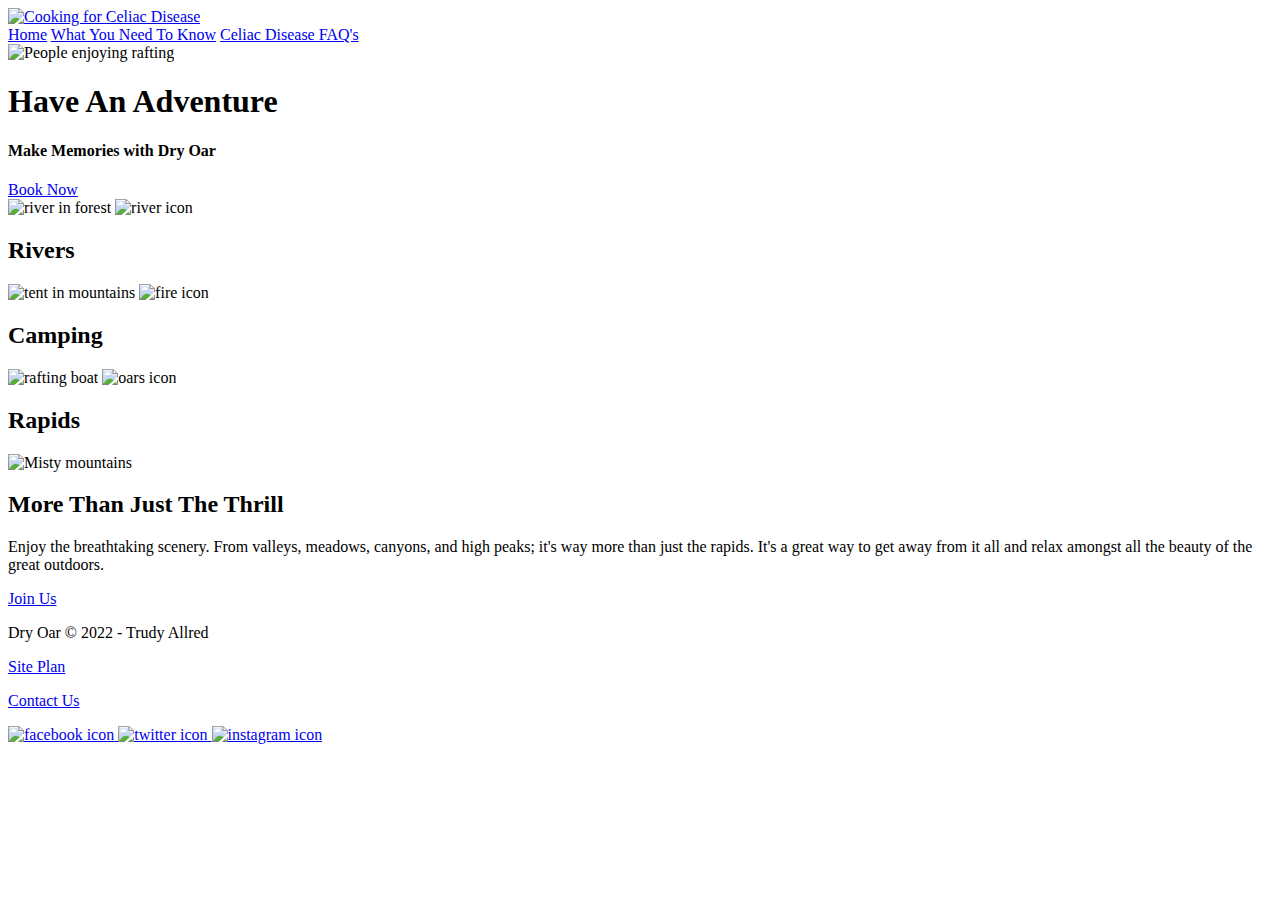
==== cookingcd/index.html @ da6ac1b8 "index creation" ====
<!DOCTYPE html>
<html lang="en">
<head>
    <meta charset="UTF-8">
    <meta http-equiv="X-UA-Compatible" content="IE=edge">
    <meta name="viewport" content="width=device-width, initial-scale=1.0">
    <title>Cooking for Celiac Disease</title>
    <link rel="stylesheet" href="styles/style.css">
</head> 
<body>
    <div id="content">
        <header>
            <a id="logo_link" href="index.html">
                <img class="logo" src="images/logo.png" alt="Cooking for Celiac Disease">
            </a>
            <nav>
                <a href="index.html">Home</a>
                <a href="what-you-need-to-know.html">What You Need To Know</a>
                <a href="celiac_disease-faqs.html">Celiac Disease FAQ's</a>
                <!-- <a href="contactus.html">Contact Us</a> -->
            </nav>
        </header>
        <div id="hero">
            <div id="hero-box">
                <img id="hero-img" src="images/hero.png" alt="People enjoying rafting">
            </div>
            <section id="hero-msg">
                <h1 class="home-title">Have An Adventure</h1>
                <h4>Make Memories with Dry Oar</h4>
                <div class="button-box">
                    <a class="book" href="contactus.html">Book Now</a>
                </div>
            </section>
        </div>
        <main class="home-grid">
            <section class="rivers-card">
                <img class="card-img" src="images/rivers.jpg" alt="river in forest">
                <img class="icon" src="images/river_icon.png" alt="river icon">
                <h2>Rivers</h2>
            </section>
            <section class="camping-card">
                <img class="card-img" src="images/camping.jpg" alt="tent in mountains">
                <img class="icon" src="images/fire_icon.png" alt="fire icon">
                <h2>Camping</h2>
            </section>
            <section class="rapids-card">
                <img class="card-img" src="images/rapids.jpg" alt="rafting boat">
                <img class="icon" src="images/oars_icon.png" alt="oars icon">
                <h2>Rapids</h2>
            </section> 
            <div id="background"></div>
            <img class="mountains" src="images/mountains.jpg" alt="Misty mountains">
            <section class="msg">
                <h2>More Than Just The Thrill</h2>
                <p>Enjoy the breathtaking scenery. From valleys, meadows, canyons, and high peaks; it's way more than just the rapids. It's a great way to get away from it all and relax amongst all the beauty of the great outdoors. </p>
                <a class="join" href="contactus.html">Join Us</a>
            </section>
        </main>
        <footer>
            <p>Dry Oar &copy; 2022 - Trudy Allred</p>
            <p><a href="site-plan-rafting.html">Site Plan</a></p>
            <p><a href="contactus.html">Contact Us</a></p>
            <div class="social">
                <a href="https://facebook.com" target="_blank">
                    <img src="images/facebook.png" alt="facebook icon">
                </a>
                <a href="https://twitter.com" target="_blank">
                    <img src="images/twitter.png" alt="twitter icon">
                </a>
                <a href="https://instagram.com" target="_blank">
                    <img src="images/instagram.png" alt="instagram icon">
                </a>
            </div>
        </footer>
    </div>
</body>
</html>
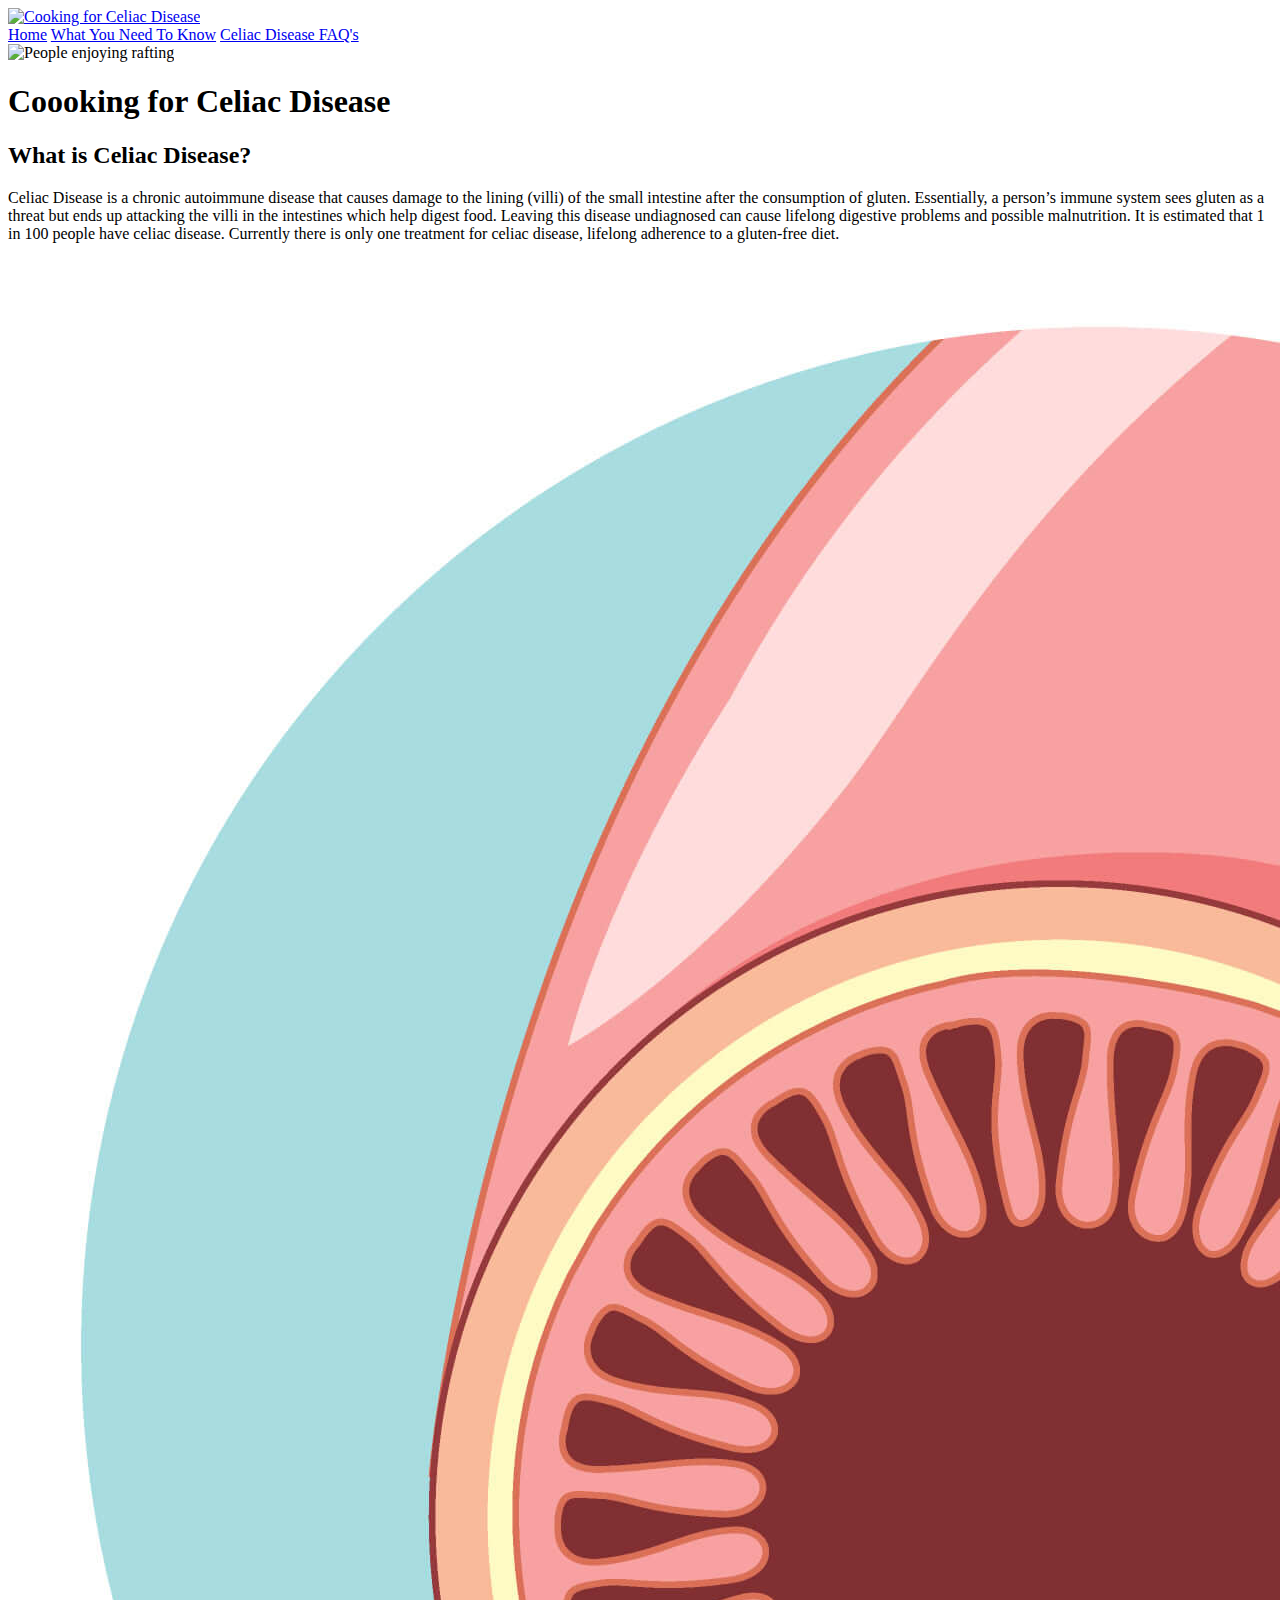
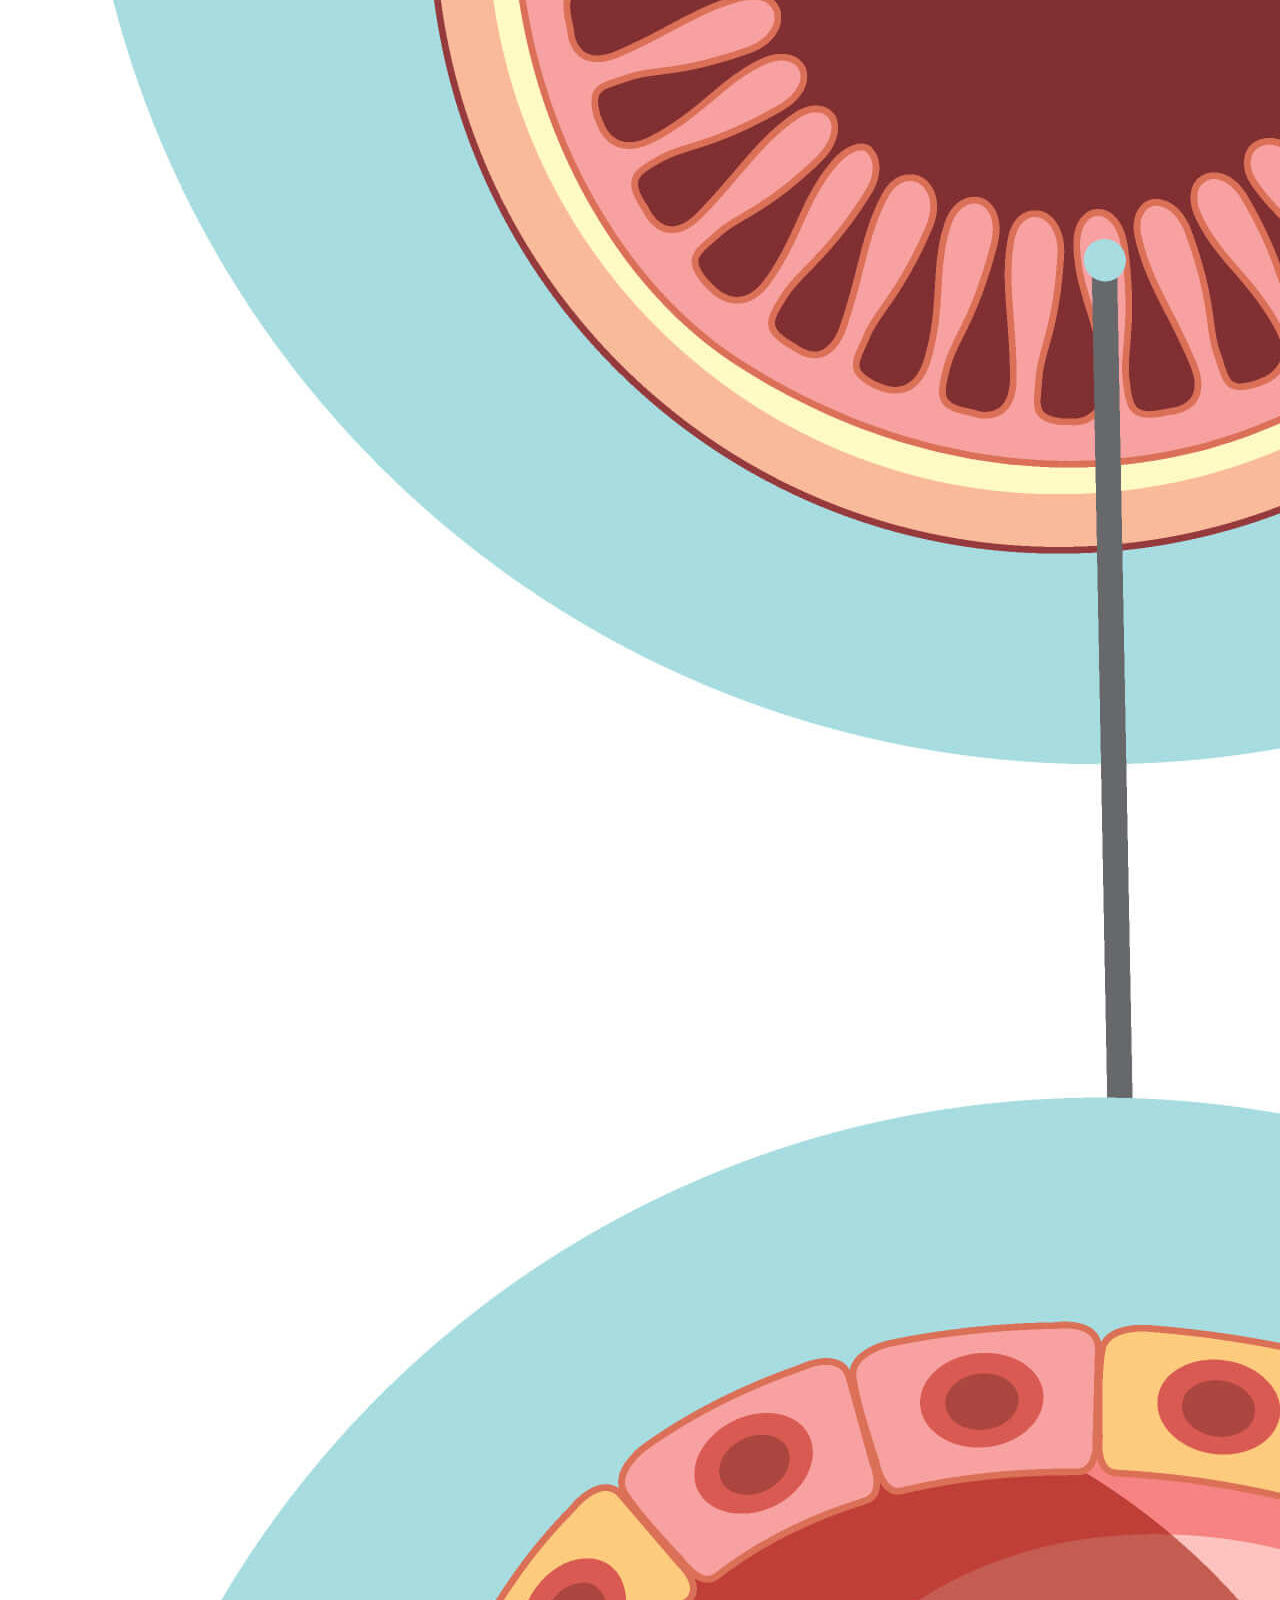
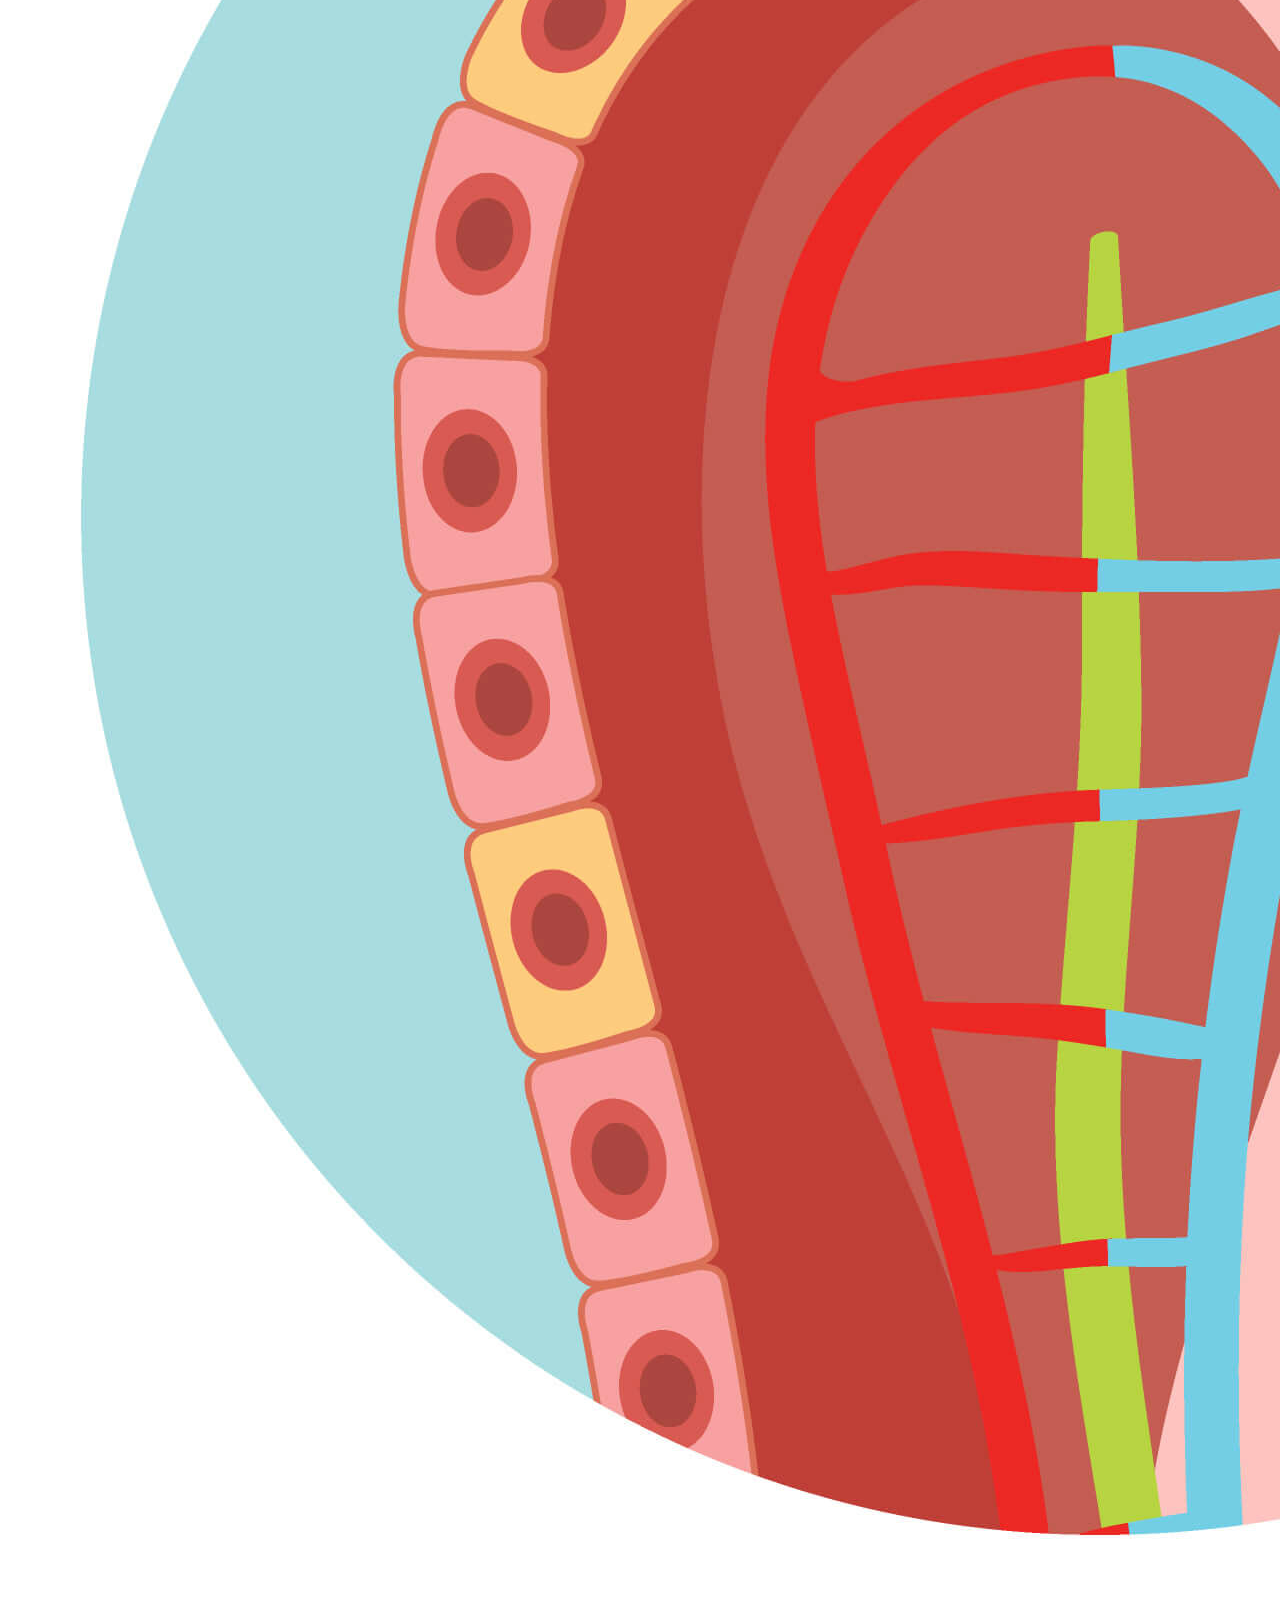
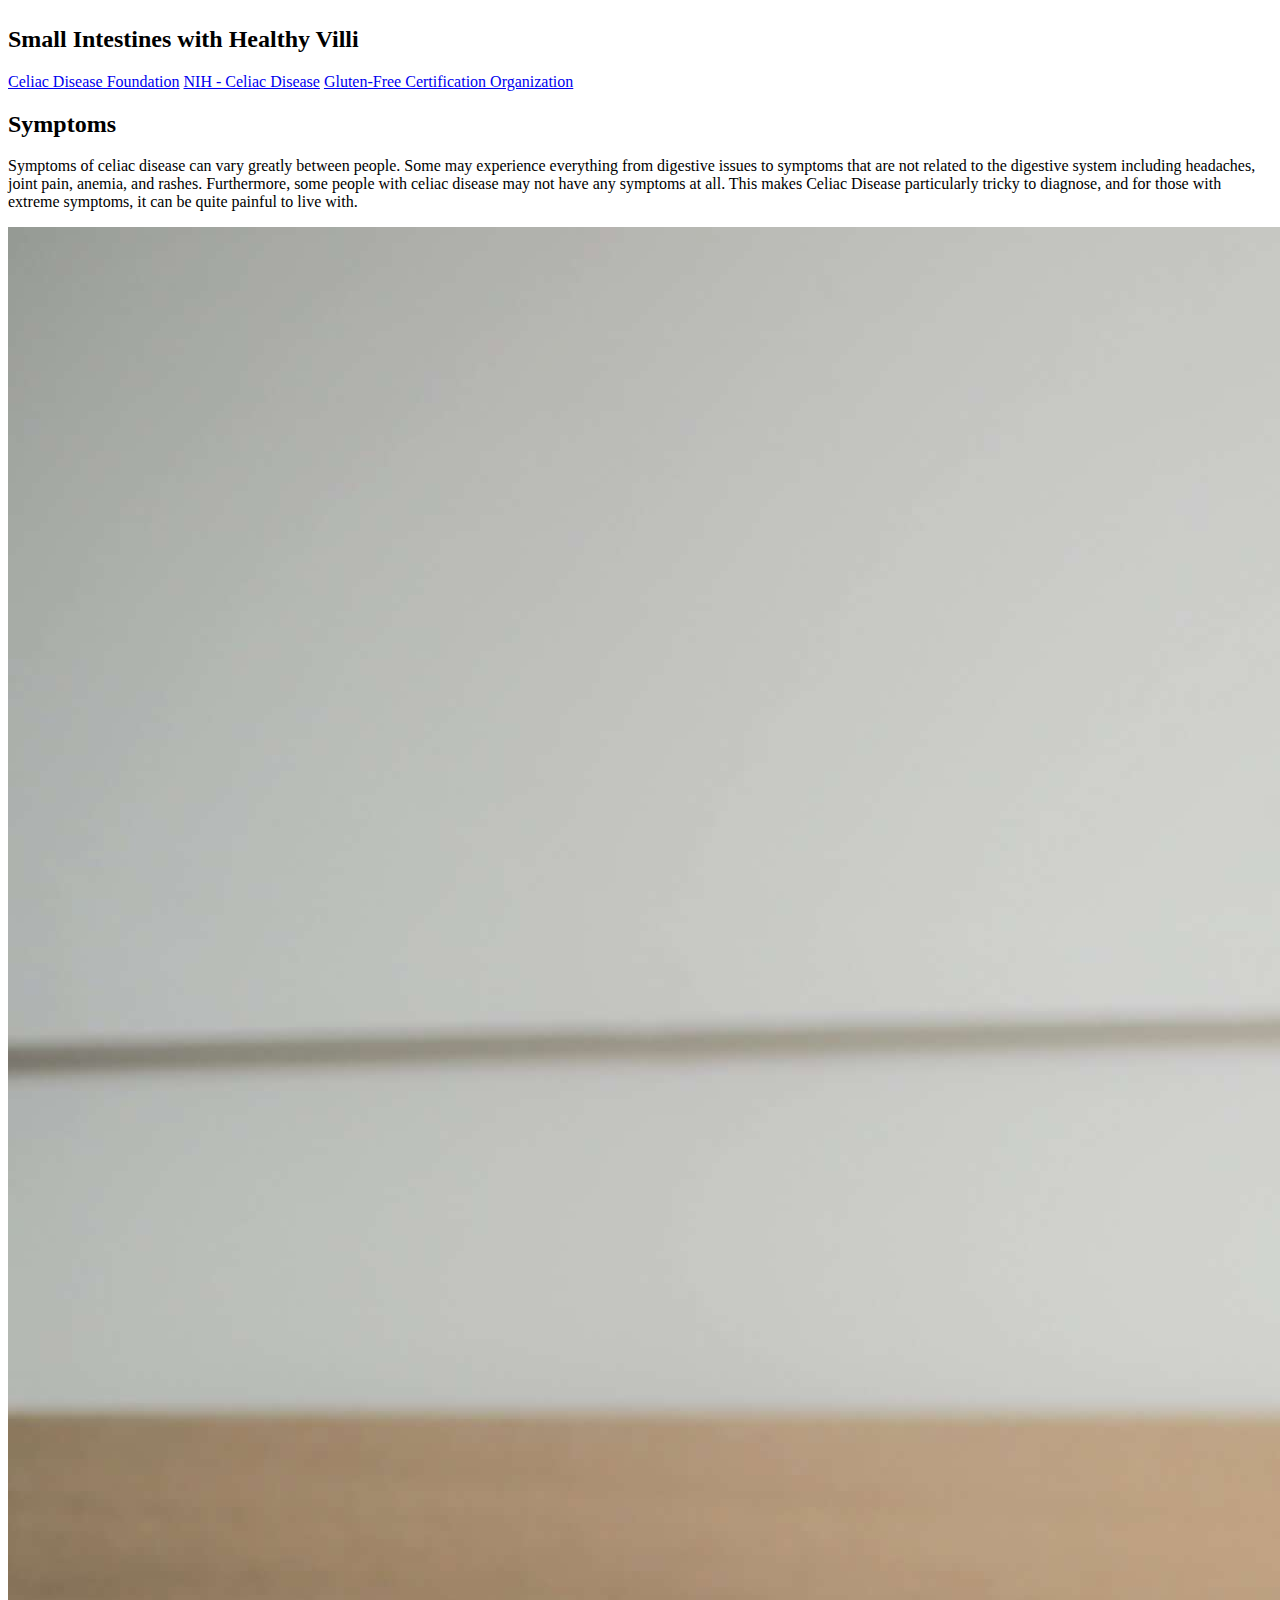
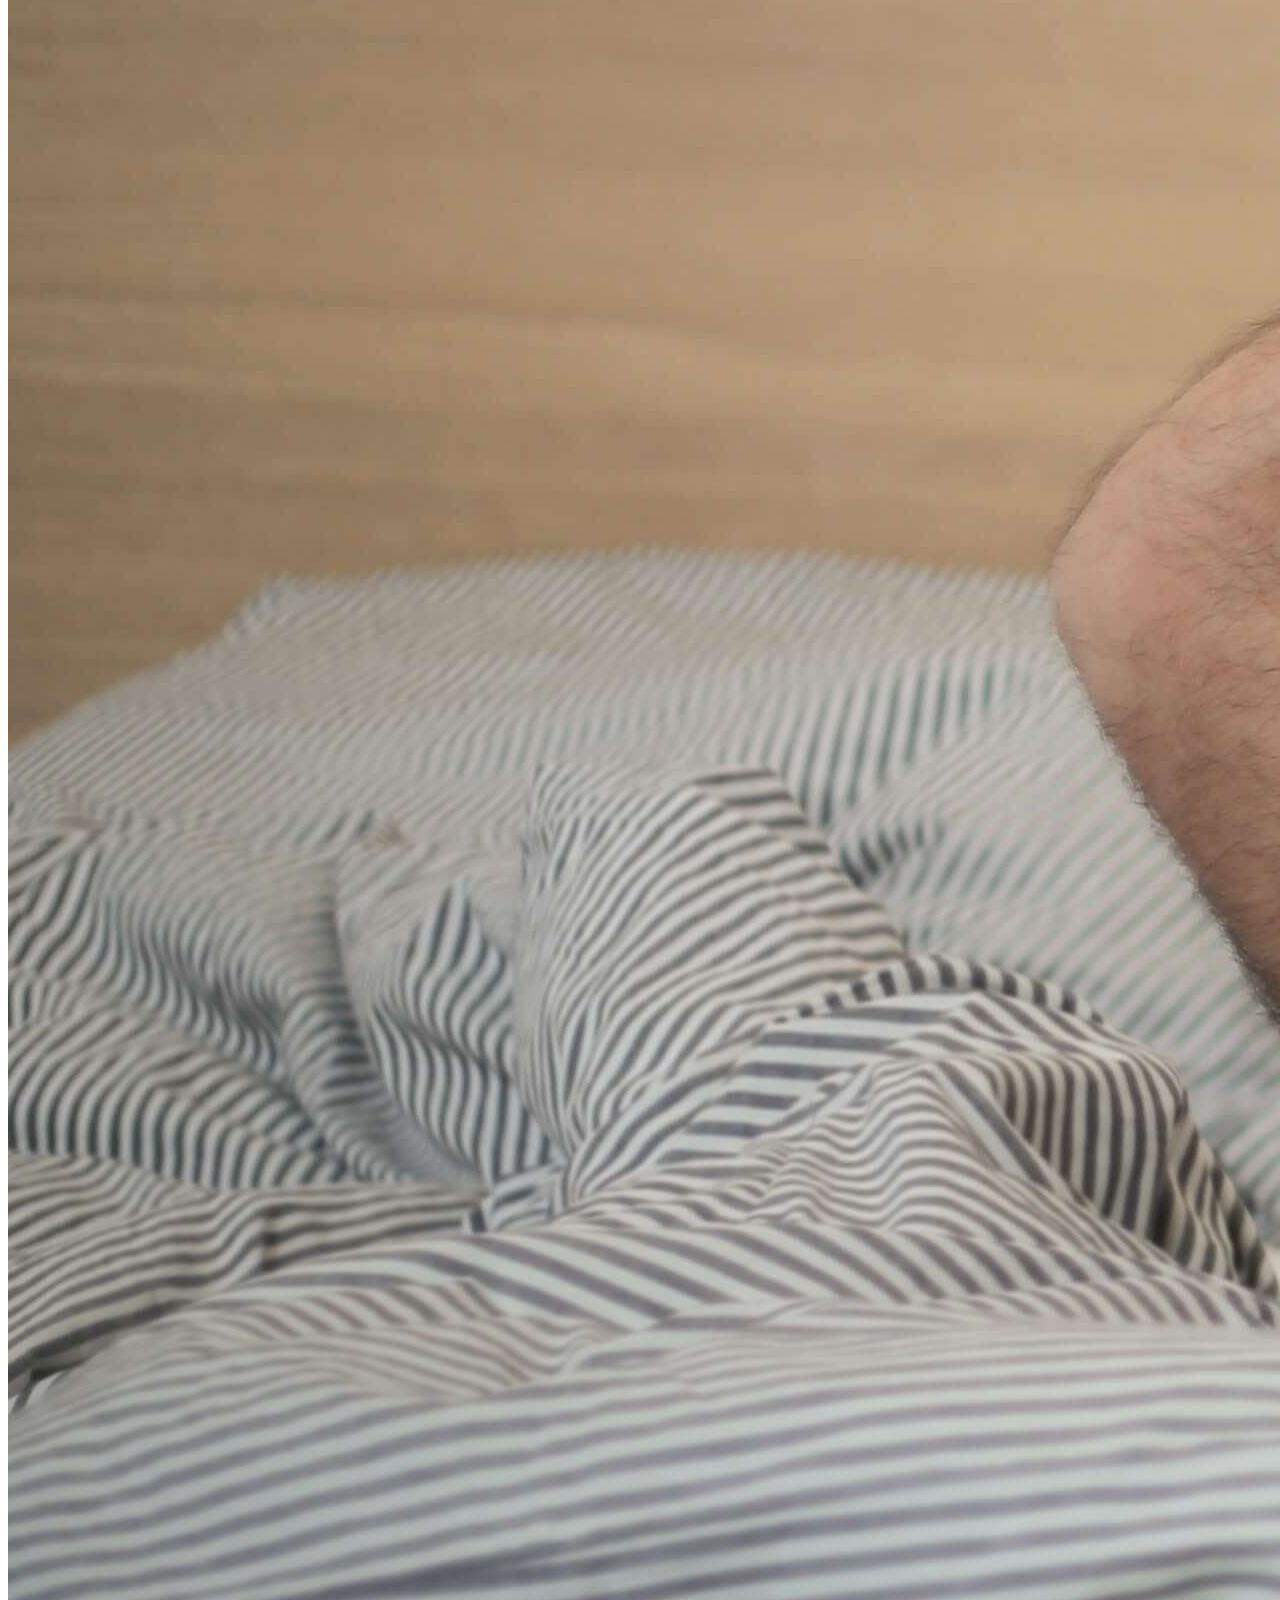
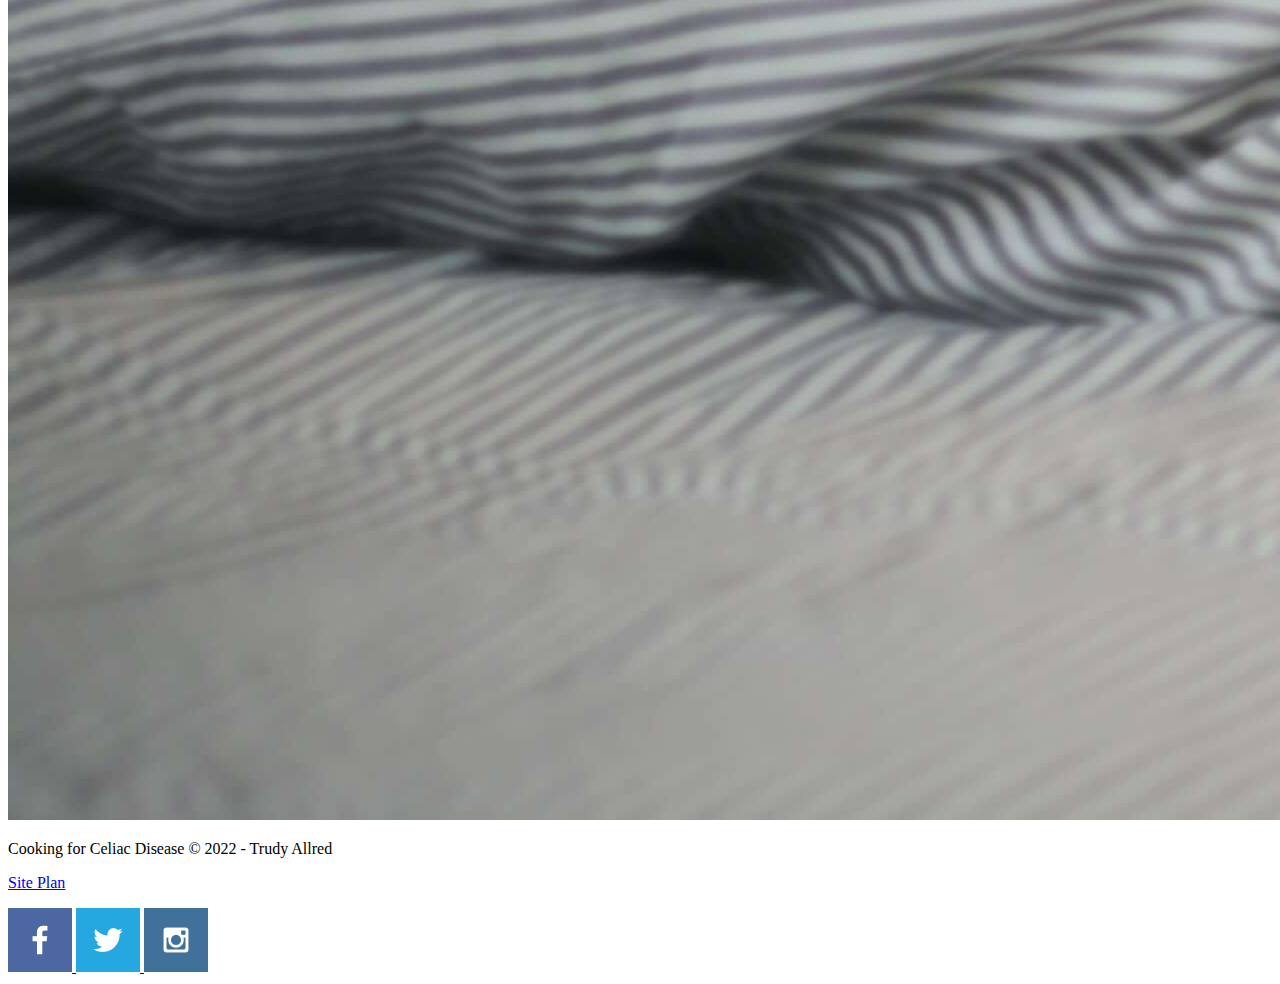
==== commit 31970da1: "HTML Home complete" ====
--- a/cookingcd/index.html
+++ b/cookingcd/index.html
@@ -11,7 +11,7 @@
     <div id="content">
         <header>
             <a id="logo_link" href="index.html">
-                <img class="logo" src="images/logo.png" alt="Cooking for Celiac Disease">
+                <img class="logo" src="images/logo.jpeg" alt="Cooking for Celiac Disease">
             </a>
             <nav>
                 <a href="index.html">Home</a>
@@ -22,44 +22,44 @@
         </header>
         <div id="hero">
             <div id="hero-box">
-                <img id="hero-img" src="images/hero.png" alt="People enjoying rafting">
+                <img id="hero-img" src="images/hero.jpg" alt="People enjoying rafting">
             </div>
             <section id="hero-msg">
-                <h1 class="home-title">Have An Adventure</h1>
-                <h4>Make Memories with Dry Oar</h4>
-                <div class="button-box">
-                    <a class="book" href="contactus.html">Book Now</a>
-                </div>
+                <h1 class="home-title">Coooking for Celiac Disease</h1>
             </section>
         </div>
         <main class="home-grid">
-            <section class="rivers-card">
-                <img class="card-img" src="images/rivers.jpg" alt="river in forest">
-                <img class="icon" src="images/river_icon.png" alt="river icon">
-                <h2>Rivers</h2>
+            <section class="msg">
+                <h2>What is Celiac Disease?</h2>
+                <p>Celiac Disease is a chronic autoimmune disease that causes damage to the lining (villi) of the small intestine after the consumption of gluten. 
+                    Essentially, a person’s immune system sees gluten as a threat but ends up attacking the villi in the intestines which help digest food.  
+                    Leaving this disease undiagnosed can cause lifelong digestive problems and possible malnutrition. It is estimated that 1 in 100 people have celiac disease. 
+                    Currently there is only one treatment for celiac disease, lifelong adherence to a gluten-free diet.
+                </p>
             </section>
-            <section class="camping-card">
-                <img class="card-img" src="images/camping.jpg" alt="tent in mountains">
-                <img class="icon" src="images/fire_icon.png" alt="fire icon">
-                <h2>Camping</h2>
+            <section class="celiacdisease-card">
+                <img class="card-img" src="images/celiacdisease.jpg" alt="Diagram small instestines with healthy villi">
+                <h2>Small Intestines with Healthy Villi</h2>
             </section>
-            <section class="rapids-card">
-                <img class="card-img" src="images/rapids.jpg" alt="rafting boat">
-                <img class="icon" src="images/oars_icon.png" alt="oars icon">
-                <h2>Rapids</h2>
-            </section> 
-            <div id="background"></div>
-            <img class="mountains" src="images/mountains.jpg" alt="Misty mountains">
+            <div class="links">
+                <a href="https://celiac.org/">Celiac Disease Foundation</a>
+                <a href="https://www.niddk.nih.gov/health-information/digestive-diseases/celiac-disease">NIH - Celiac Disease</a>
+                <a href="https://gfco.org/">Gluten-Free Certification Organization</a>
+            </div>
             <section class="msg">
-                <h2>More Than Just The Thrill</h2>
-                <p>Enjoy the breathtaking scenery. From valleys, meadows, canyons, and high peaks; it's way more than just the rapids. It's a great way to get away from it all and relax amongst all the beauty of the great outdoors. </p>
-                <a class="join" href="contactus.html">Join Us</a>
+                <h2>Symptoms</h2>
+                <p>Symptoms of celiac disease can vary greatly between people. 
+                    Some may experience everything from digestive issues to symptoms that are not related to the digestive system including headaches, 
+                    joint pain, anemia, and rashes. Furthermore, some people with celiac disease may not have any symptoms at all. 
+                    This makes Celiac Disease particularly tricky to diagnose, and for those with extreme symptoms, it can be quite painful to live with.</p>
             </section>
+            <div class="celiacdisease-card">
+                <img class="card-img" src="images/symptoms.jpg" alt="Person with Abdominal pain">
+            </div>
         </main>
         <footer>
-            <p>Dry Oar &copy; 2022 - Trudy Allred</p>
-            <p><a href="site-plan-rafting.html">Site Plan</a></p>
-            <p><a href="contactus.html">Contact Us</a></p>
+            <p>Cooking for Celiac Disease &copy; 2022 - Trudy Allred</p>
+            <p><a href="site-plan.html">Site Plan</a></p>
             <div class="social">
                 <a href="https://facebook.com" target="_blank">
                     <img src="images/facebook.png" alt="facebook icon">
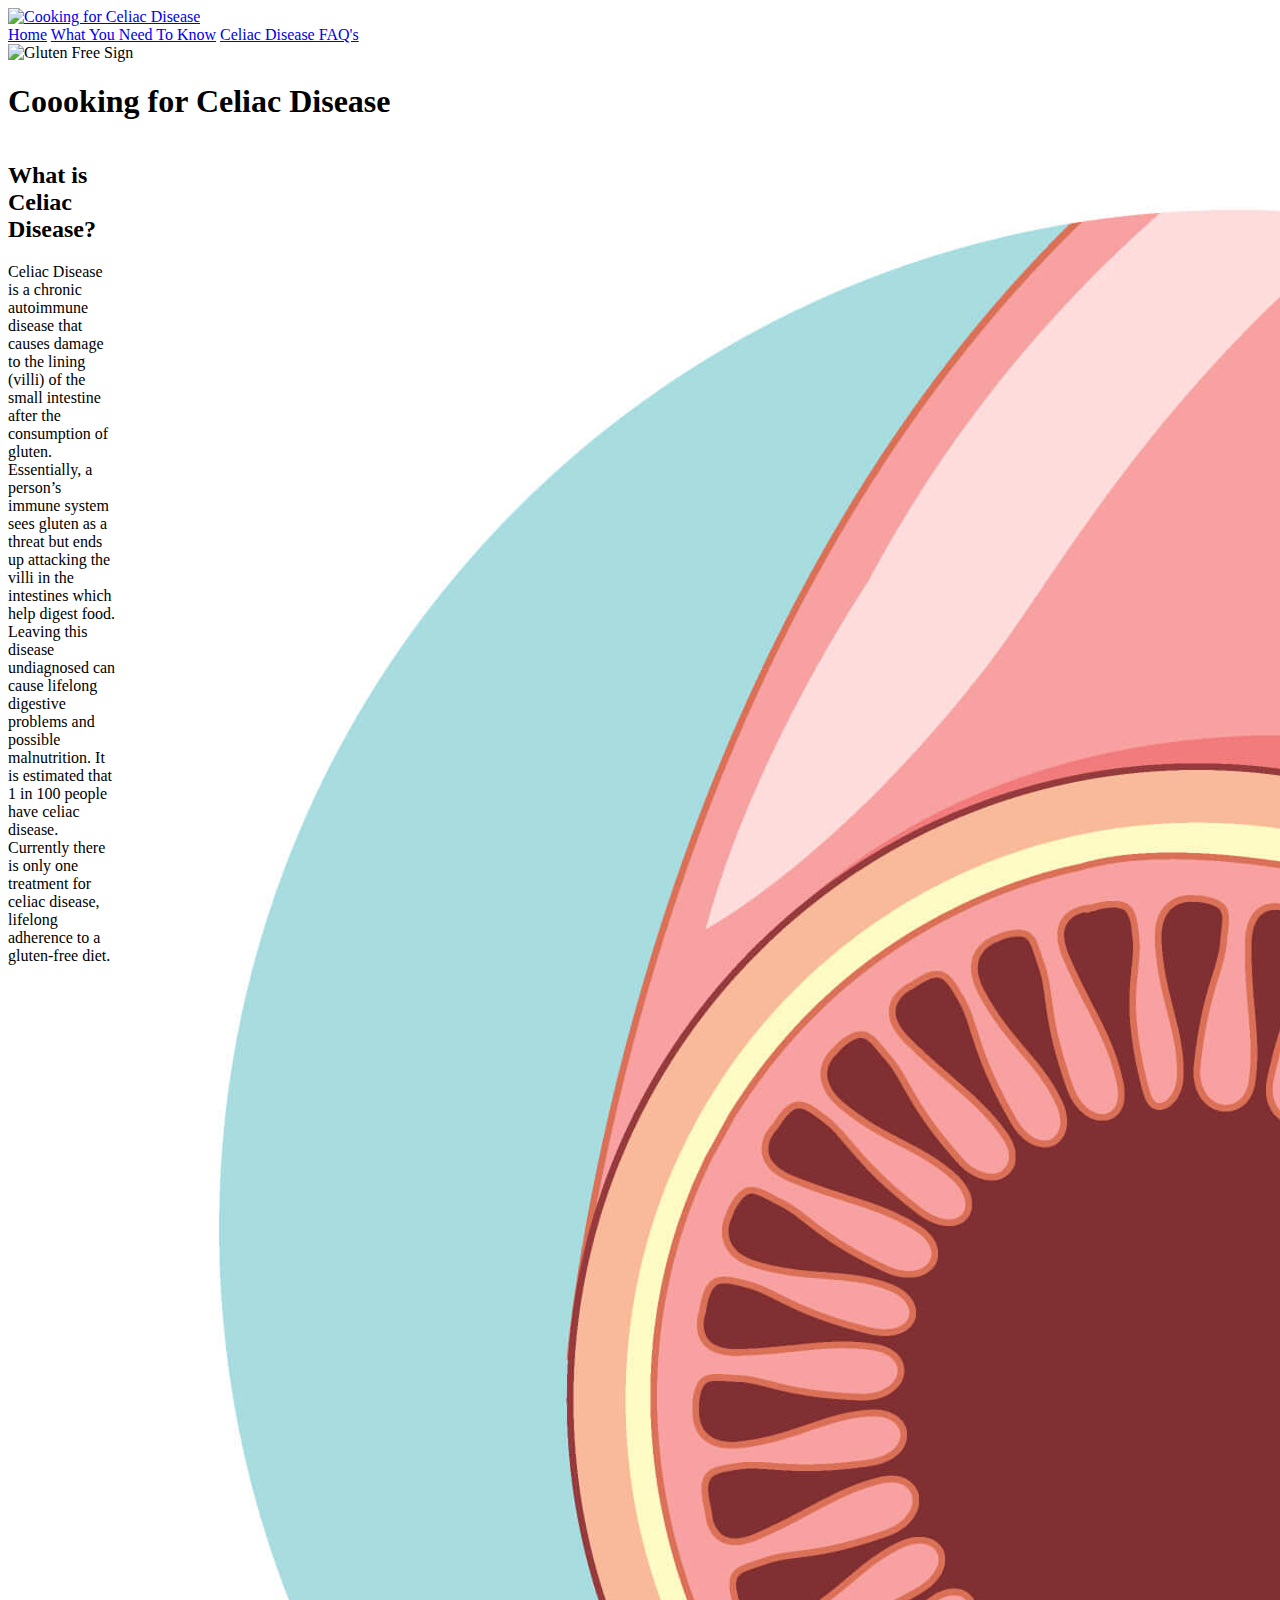
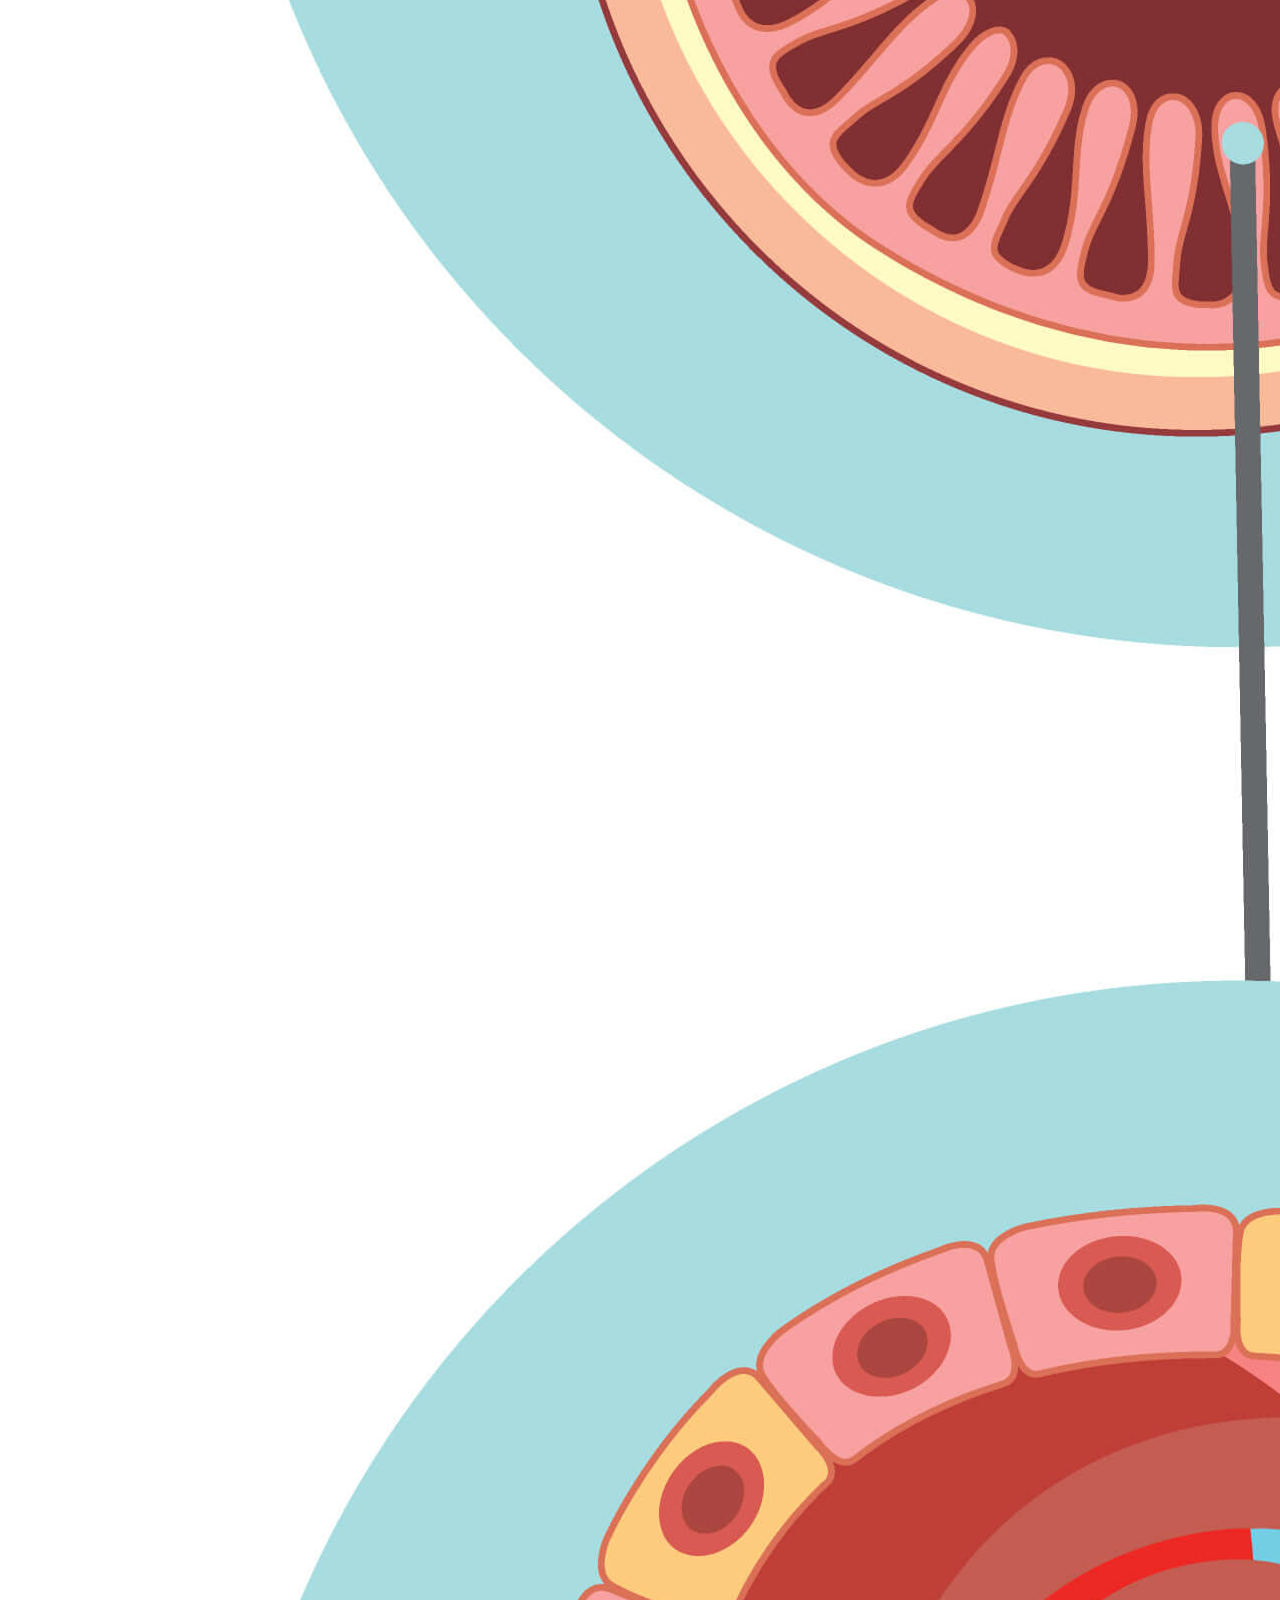
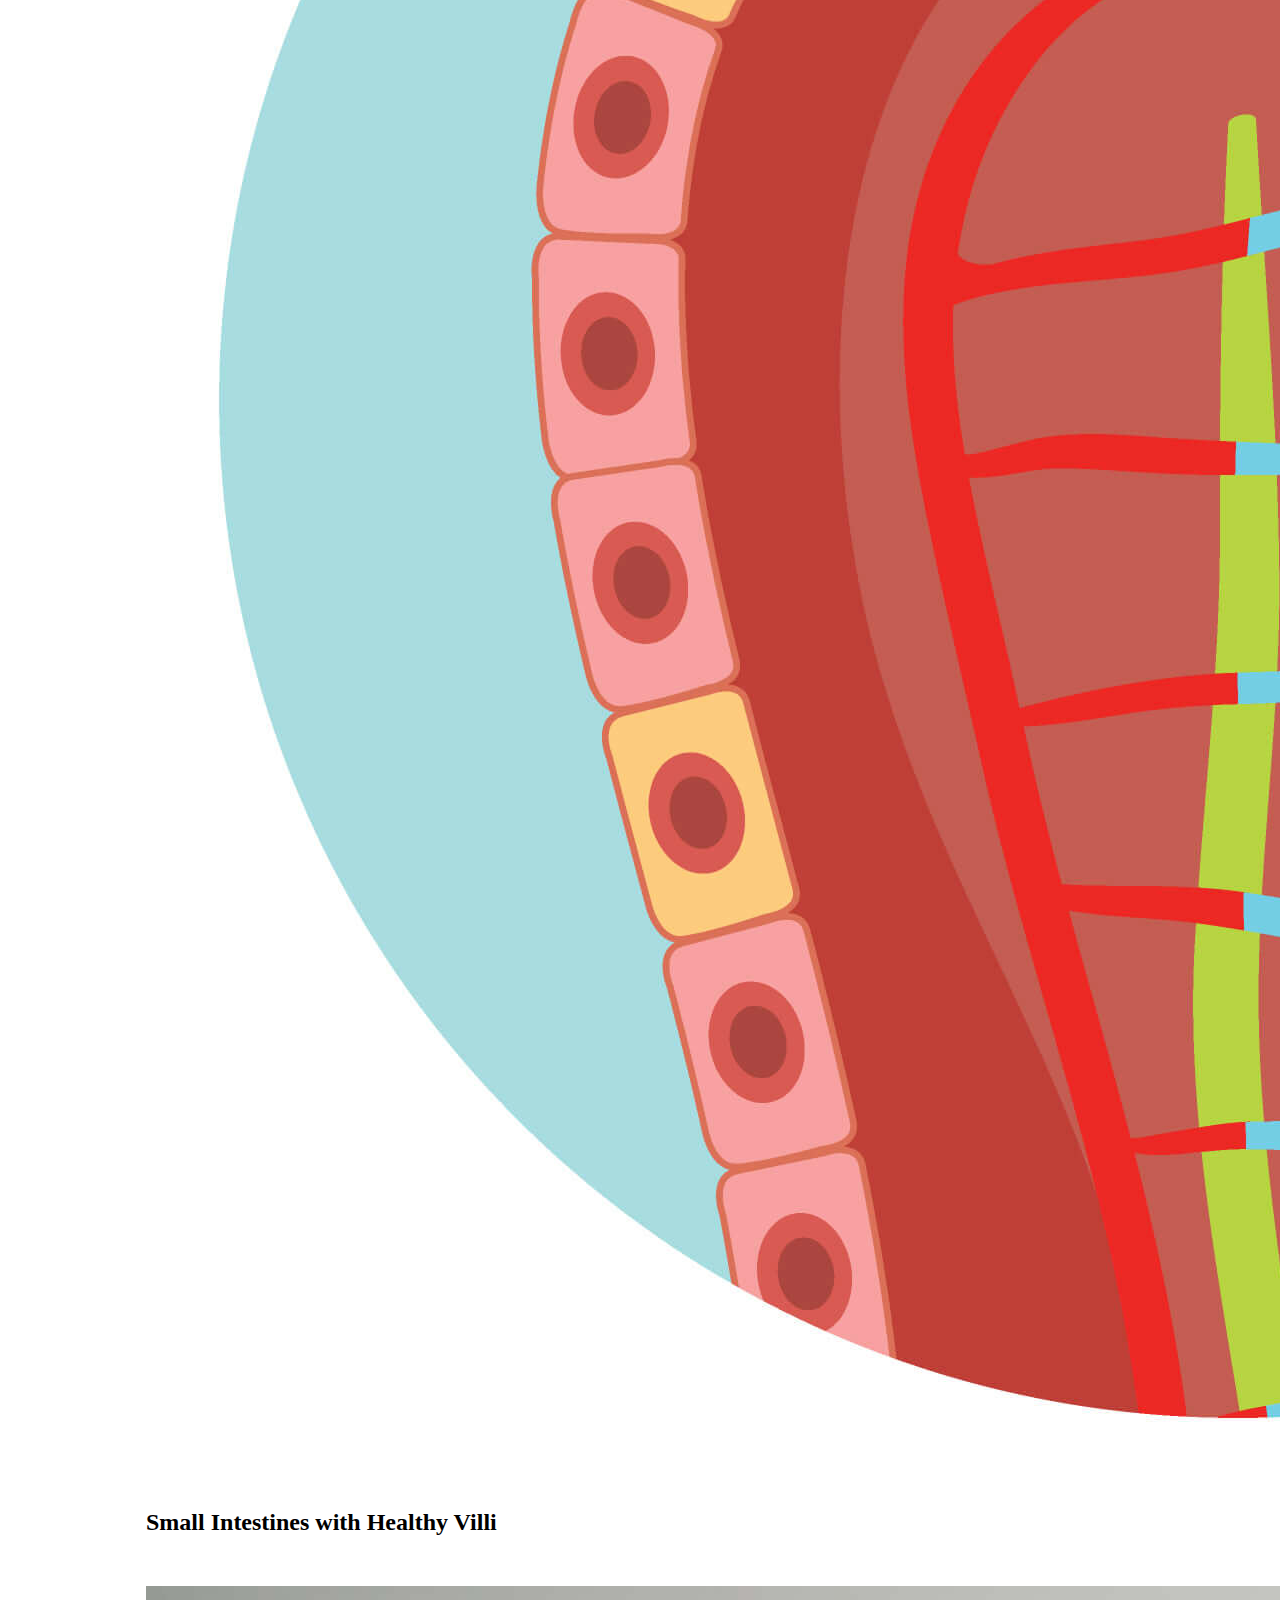
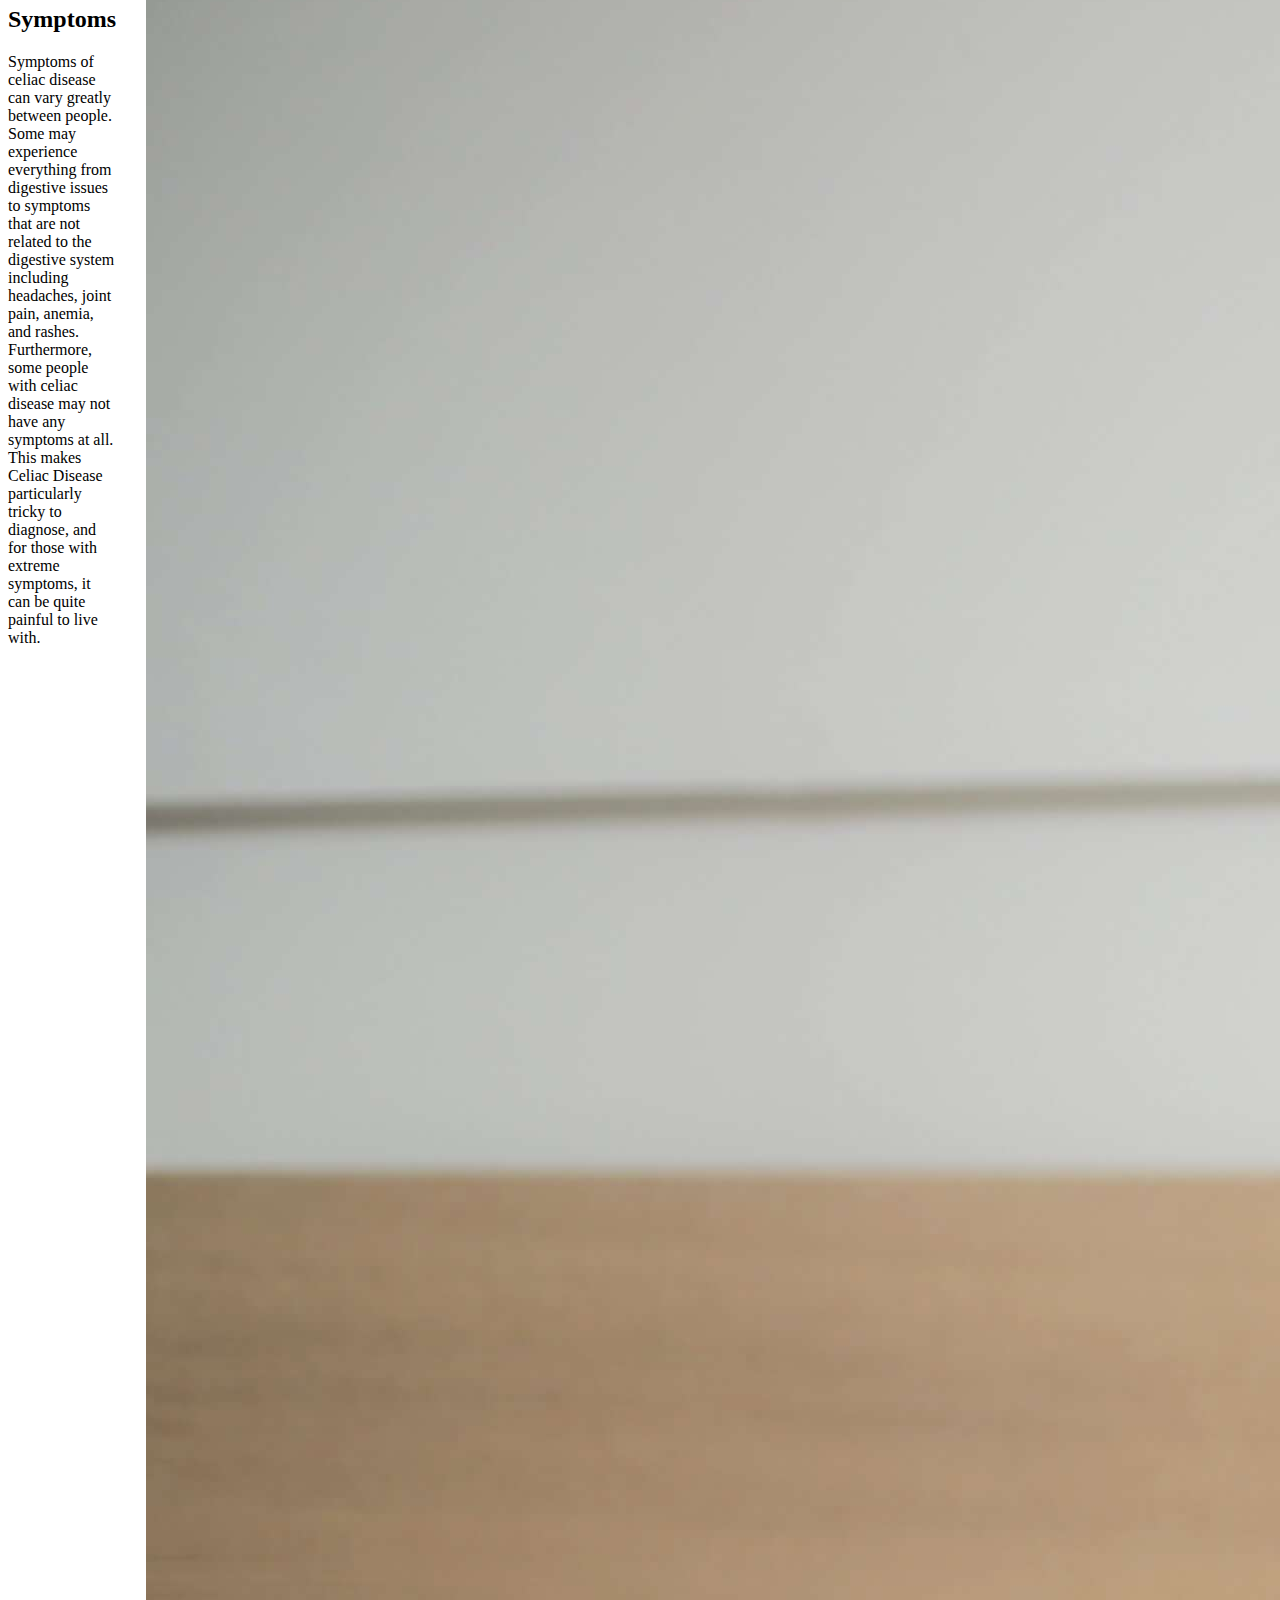
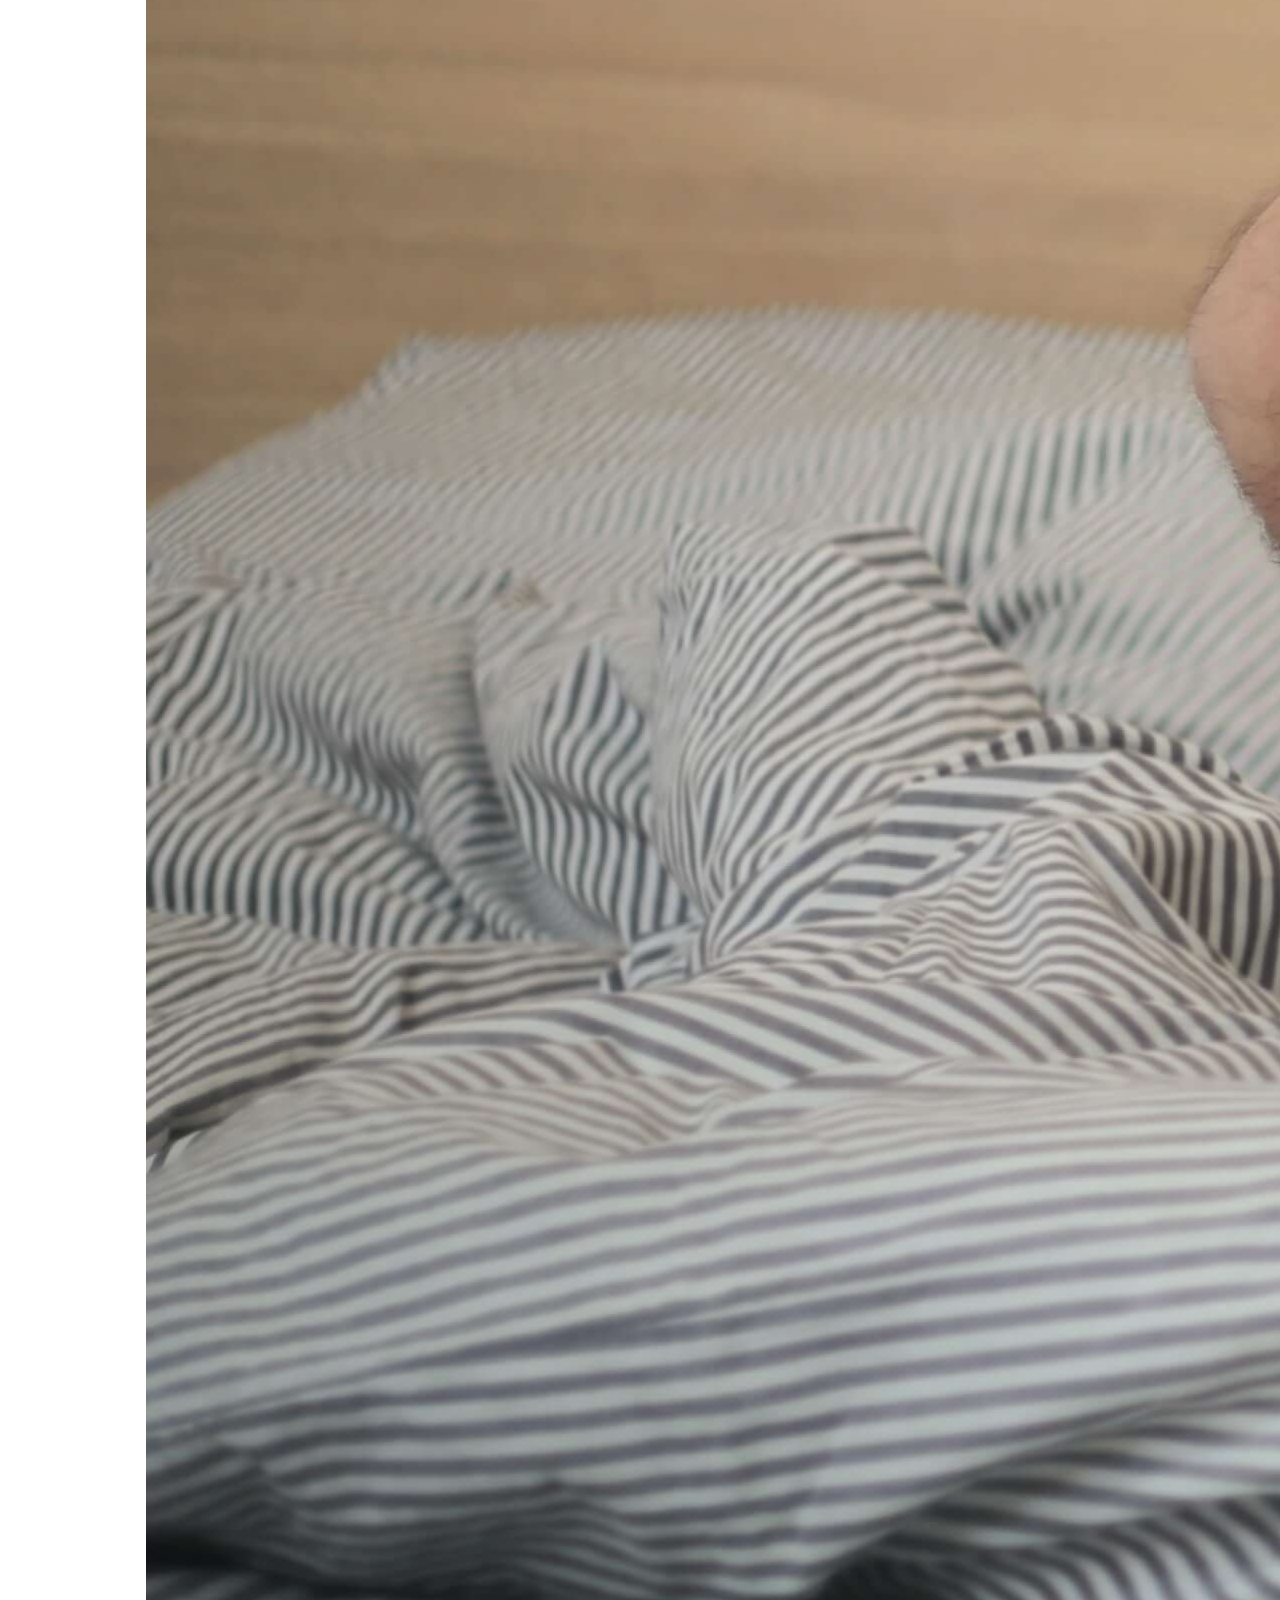
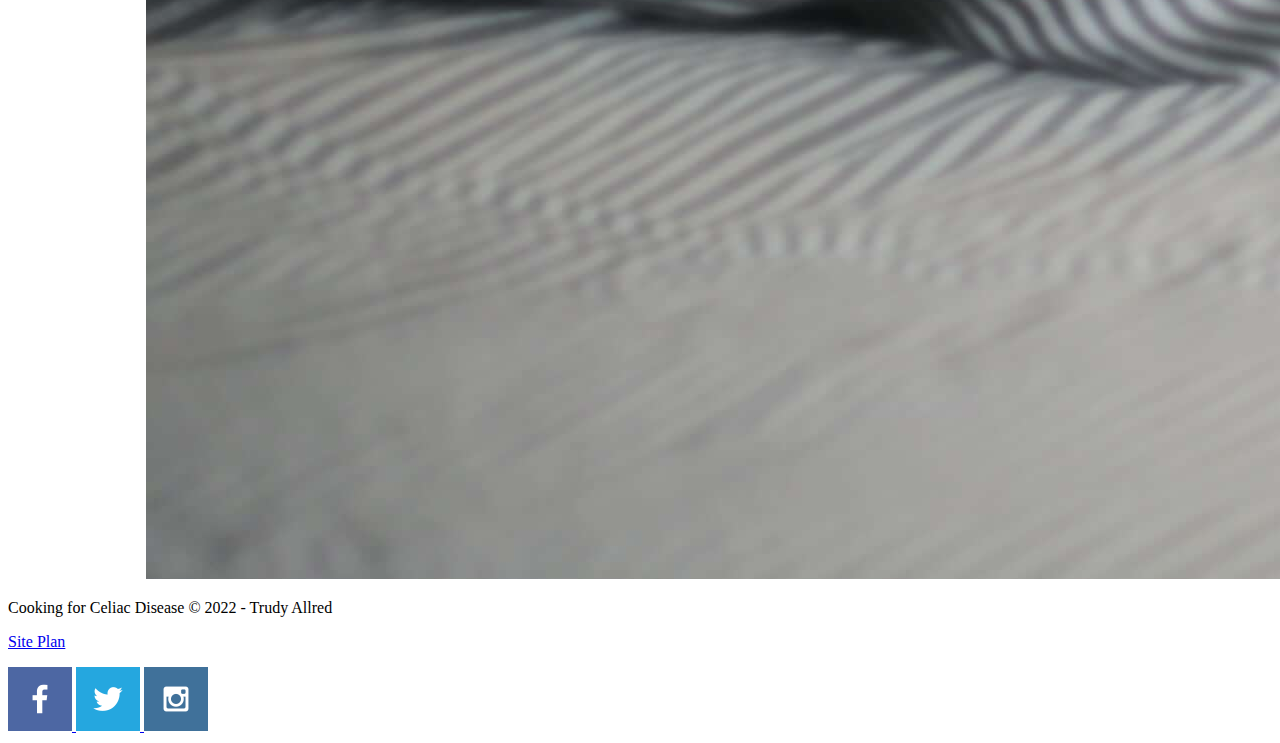
==== commit 46349c8b: "Updating Styles" ====
--- a/cookingcd/index.html
+++ b/cookingcd/index.html
@@ -5,7 +5,7 @@
     <meta http-equiv="X-UA-Compatible" content="IE=edge">
     <meta name="viewport" content="width=device-width, initial-scale=1.0">
     <title>Cooking for Celiac Disease</title>
-    <link rel="stylesheet" href="styles/style.css">
+    <link rel="stylesheet" href="styles/styles.css">
 </head> 
 <body>
     <div id="content">
@@ -22,7 +22,7 @@
         </header>
         <div id="hero">
             <div id="hero-box">
-                <img id="hero-img" src="images/hero.jpg" alt="People enjoying rafting">
+                <img id="hero-img" src="images/hero.jpg" alt="Gluten Free Sign">
             </div>
             <section id="hero-msg">
                 <h1 class="home-title">Coooking for Celiac Disease</h1>
@@ -38,7 +38,7 @@
                 </p>
             </section>
             <section class="celiacdisease-card">
-                <img class="card-img" src="images/celiacdisease.jpg" alt="Diagram small instestines with healthy villi">
+                <img class="card-img" src="images/celiacdisease.jpg" alt="Small instestines with healthy villi Diagram">
                 <h2>Small Intestines with Healthy Villi</h2>
             </section>
             <div class="links">
--- a/cookingcd/styles/styles.css
+++ b/cookingcd/styles/styles.css
@@ -0,0 +1,33 @@
+/* Home Page */
+
+.home-grid {
+    display: grid;
+    grid-template-columns: repeat(3, 1fr);
+    row-gap: 30px;
+    column-gap: 30px;
+}
+#content{
+    max-width: 1600px;
+    margin: 0 auto; 
+ }
+
+ 
+.logo{
+    width: 150px;
+}
+
+/* Page 2 */
+.page2-grid {
+    display: grid;
+    grid-template-columns: repeat(4, 1fr);
+    row-gap: 30px;
+    column-gap: 30px;
+}
+
+/* Page 3 */
+.page3-grid {
+    display: grid;
+    grid-template-columns: repeat(3, 1fr);
+    row-gap: 30px;
+    column-gap: 30px;
+}